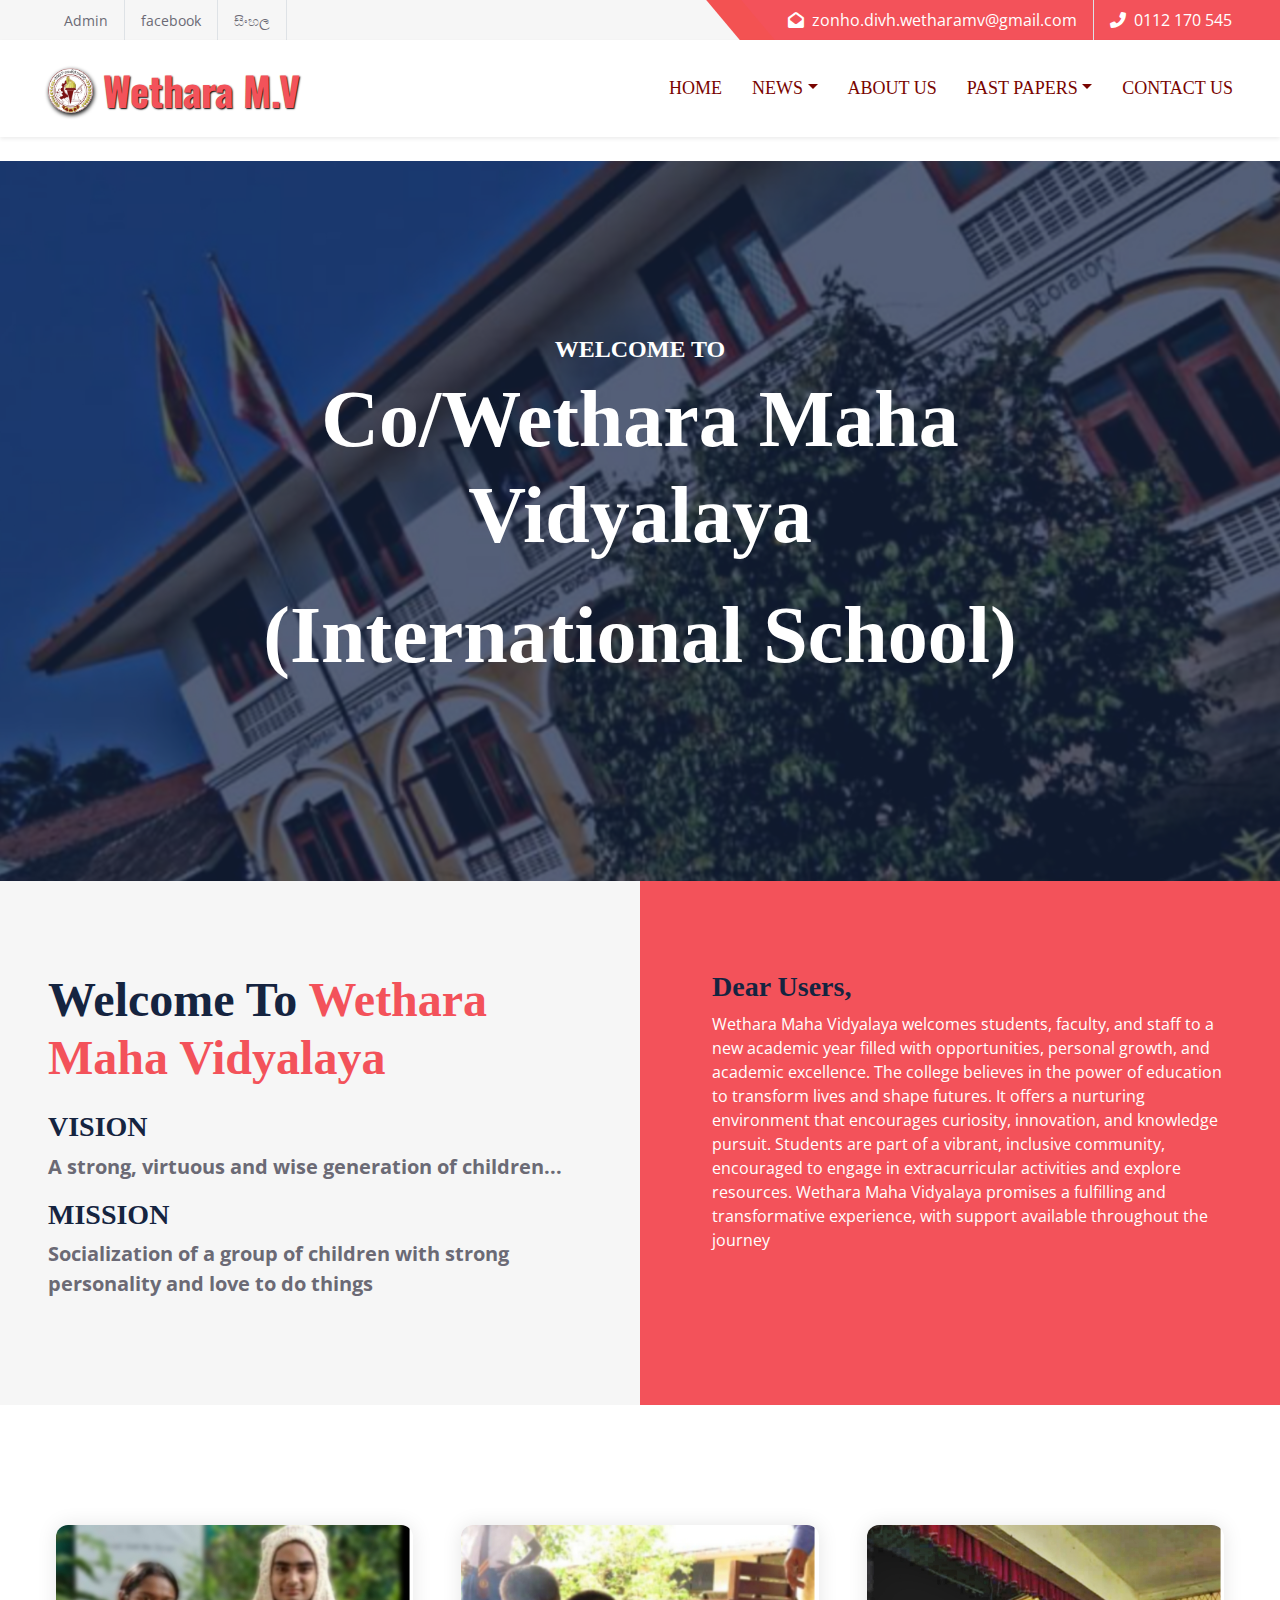
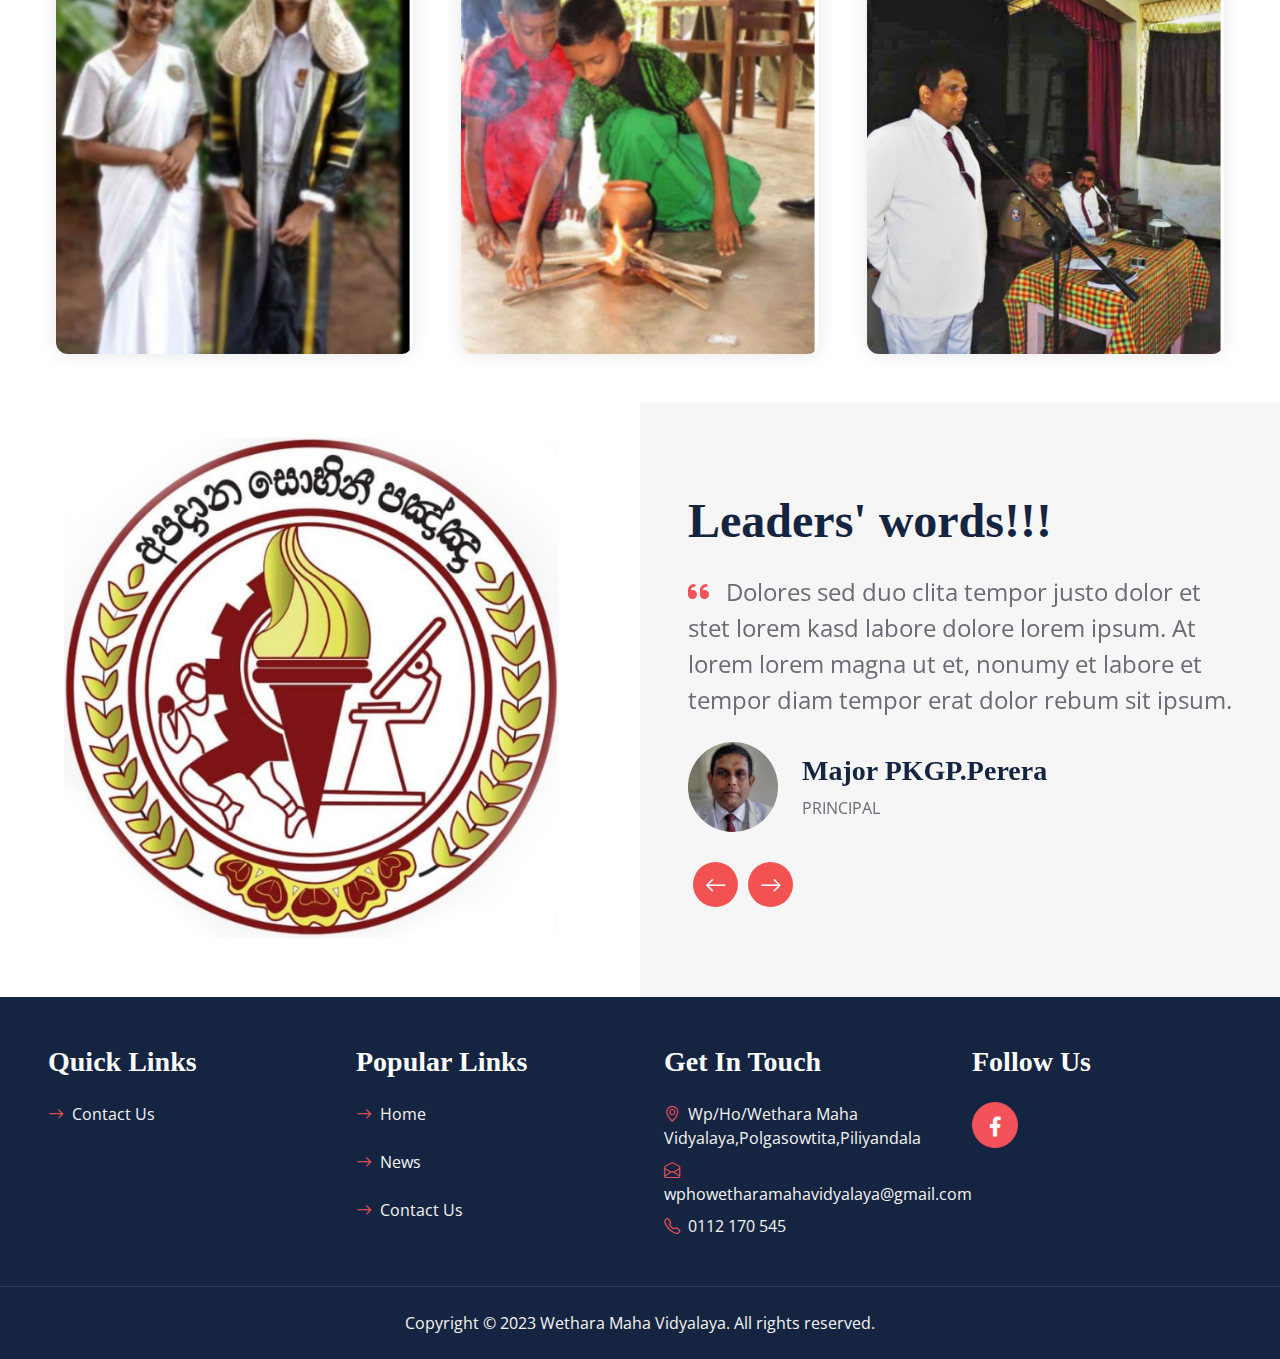
==== index.html @ d4d98723 "Add files via upload" ====
<!DOCTYPE html>
<html lang="en">

<head>
    <meta charset="utf-8">
    <title>WETHARA MAHA VIDYALAYA</title>
    <meta content="width=device-width, initial-scale=1.0" name="viewport">
    <meta content="#" name="keywords">
    <meta content="#" name="description">

    <!-- Favicon -->
    <link href="themes/images/logo/wmvlogowhite.png" rel="icon">

    <!-- Google Web Fonts -->
    <link rel="preconnect" href="https://fonts.googleapis.com">
    <link rel="preconnect" href="https://fonts.gstatic.com" crossorigin>
    <link href="https://fonts.googleapis.com/css2?family=Barlow:wght@500;600;700&family=Open+Sans:wght@400;600&display=swap" rel="stylesheet"> 

    <!-- Icon Font Stylesheet -->
    <link href="https://cdnjs.cloudflare.com/ajax/libs/font-awesome/5.10.0/css/all.min.css" rel="stylesheet">
    <link href="https://cdnjs.cloudflare.com/ajax/libs/font-awesome/6.0.0-beta3/css/all.min.css" rel="stylesheet" >
    <link href="https://cdn.jsdelivr.net/npm/bootstrap-icons@1.4.1/font/bootstrap-icons.css" rel="stylesheet">
    <script src="lib/easing/craft-condo-v2-ajax.js"></script>

    <!-- Libraries Stylesheet -->
    <link href="lib/owlcarousel/assets/owl.carousel.min.css" rel="stylesheet">

    <!-- Customized Bootstrap Stylesheet -->
    <link href="css/bootstrap.min.css" rel="stylesheet">

    <!-- Template Stylesheet -->
    <link href="css/style.css" rel="stylesheet">
</head>
<body>
<div>
    <!-- Topbar Start -->
    <div class="container-fluid bg-secondary ps-5 pe-0 d-none d-lg-block">
        <div class="row gx-0">
            <div class="col-md-6 text-center text-lg-start mb-2 mb-lg-0">
                <div class="d-inline-flex align-items-center">
                    <a class="text-body py-2 px-3 border-end" id="redirect-to-server" ><small>Admin</small></a>
                    <a class="text-body py-2 px-3 border-end" href="https://www.facebook.com/profile.php?id=100064120508825&mibextid=ZbWKwL"><small>facebook</small></a>
                    <a class="text-body py-2 px-3 border-end" href="index2.html" id="sinhala"><small>සිංහල</small></a>
            
                </div>
            </div>
            <div class="col-md-6 text-center text-lg-end">
                <div class="position-relative d-inline-flex align-items-center bg-primary text-white top-shape px-5">
                    <div class="me-3 pe-3 border-end py-2">
                        <p class="m-0"><i class="fa fa-envelope-open me-2"></i>zonho.divh.wetharamv@gmail.com</p>
                    </div>
                    <div class="py-2">
                        <p class="m-0"><i class="fa fa-phone-alt me-2"></i>0112 170 545</p>
                    </div>
                </div>
            </div>
        </div>
    </div>
    <!-- Topbar End -->


    <!-- Navbar Start -->
    <nav class="navbar navbar-expand-lg bg-white navbar-light shadow-sm px-5 py-3 py-lg-0">
        <a href="index.html" class="navbar-brand p-0">
            <br>
            <div class="hihalo"><img src="themes/images/logo/wmvlogo.png" title=" wmv Logo" id="img1"><div id="span1"> Wethara M.V</div></div>

        </a>
        
        <button class="navbar-toggler" type="button" data-bs-toggle="collapse" data-bs-target="#navbarCollapse">
            <span class="navbar-toggler-icon"></span>
        </button>
        <div class="collapse navbar-collapse" id="navbarCollapse">
            <div class="navbar-nav ms-auto py-0 me-n3">
                <a href="index.html" class="nav-item nav-link">Home</a>
                <div class="dropdown">
                    <a href="#" class="nav-link dropdown-toggle" data-bs-toggle="dropdown">News</a>
                    <div class="dropdown-menu m-0 custom-dropdown">
                        <a href="News.html?type=all" class="dropdown-item">All Articles</a>
                        <a href="News.html?type=sports" class="dropdown-item">Sports News</a>
                        <a href="News.html?type=cadet" class="dropdown-item">Cadet</a>
                        <a href="News.html?type=tech" class="dropdown-item">Tech</a>
                        <a href="News.html?type=prefect" class="dropdown-item">Prefect</a>
                        <a href="News.html?type=litarary" class="dropdown-item">Literary Association</a>
                        <a href="News.html?type=buddhist" class="dropdown-item">Buddhist Association</a>
                    </div>
                </div>
                <a href="about.html" class="nav-item nav-link">About Us</a>
                <div class="dropdown">
                    <a href="#" class="nav-link dropdown-toggle" data-bs-toggle="dropdown">Past Papers</a>
                    <div class="dropdown-menu m-0 custom-dropdown">
                        <a href="OL.html" class="dropdown-item">Ordinary Level (O/L) examination</a>
                        <a href="AL.html" class="dropdown-item">Advanced Level (A/L) examination</a>
                    </div>
                </div>
                
                <a href="contact.html" class="nav-item nav-link">Contact Us</a>
            </div>
        </div>
    </nav>
    <!-- Navbar End -->

    <br>
    <!-- Carousel Start -->
    <div class="container-fluid p-0">
        <div id="header-carousel" class="carousel slide carousel-fade" data-bs-ride="carousel">
            <div class="carousel-inner">
                <div class="carousel-item active">
                    <img class="w-100" src="img/carousel-1.jpg" alt="Image">
                    <div class="carousel-caption d-flex flex-column align-items-center justify-content-center">
                        <div class="p-3" style="max-width: 900px;">
                            <h4 class="text-white text-uppercase">WELCOME TO </h4>
                            <h1 class="display-1 text-white mb-md-4" >Co/Wethara Maha Vidyalaya</h1>
                            <h1 class="display-1 text-white mb-md-4">(International School)</h1>
                            
                        </div>
                    </div>
                </div>
                <div class="carousel-item">
                    <img class="w-100" src="img/carousel-2.jpg" alt="Image">
                    <div class="carousel-caption d-flex flex-column align-items-center justify-content-center">
                        <div class="p-3" style="max-width: 900px;">
                            <h4 class="text-white text-uppercase">සාදරයෙන් පිළිගනිමු </h4>
                            <h5 class="text-white text-uppercase"></h5>
                            <h1 class="display-1 text-white mb-md-4">කො/වෑතර මහා විද්‍යාලය</h1>
                            <h1 class="display-1 text-white mb-md-4">(ජාතික පාසල)</h1>
                        </div>
                    </div>
                </div>
            </div>
      
    <!-- Carousel End -->


    <!-- About Start -->
   <!-- About Start -->
   <div class="container-fluid bg-secondary p-0">
    <div class="row g-0">
        <div class="col-lg-6 py-6 px-5">
            <h1 class="display-5 mb-4">Welcome To <span class="text-primary">Wethara Maha Vidyalaya</span></h1>
            <h3>VISION</h3>
           <p style="font-size: 20px; font-weight: bold;">A strong, virtuous and wise generation of children...</p>
           <h3>MISSION</h3>
           <p style="font-size: 20px; font-weight: bold;">Socialization of a group of children with strong personality and love to do things</p>

        </div>
        <div class="col-lg-6">
            <div class="h-100 d-flex flex-column justify-content-center bg-primary p-5">
                <div class="d-flex text-white mb-5">
                    <div class="ps-4">
                        <h3>Dear Users,</h3>
                        <P>Wethara Maha Vidyalaya welcomes students, faculty, and staff to a new academic year filled with opportunities, personal growth, and academic excellence. The college believes in the power of education to transform lives and shape futures. It offers a nurturing environment that encourages curiosity, innovation, and knowledge pursuit. Students are part of a vibrant, inclusive community, encouraged to engage in extracurricular activities and explore resources.
                            Wethara Maha Vidyalaya promises a fulfilling and transformative experience, with support available throughout the journey
                            
            
                            </P>
                    </div>
                </div>
            
            </div>
        </div>
    </div>
</div>
<!-- About End -->
<br>
<br>
<br>
<div class="row g-5 cas">
    <div class="col-lg-4">
        <div class="team-item position-relative overflow-hidden">
            <img class="img-fluid w-100 team-img" src="img/im1.jpg" alt="Team Member 1">
        
        </div> 
    </div>

    <div class="col-lg-4">
        <div class="team-item position-relative overflow-hidden">
            <img class="img-fluid w-100 team-img" src="img/im2.jpg" alt="Team Member 2">
            
        </div>
    </div>
    
    <div class="col-lg-4">
        <div class="team-item position-relative overflow-hidden">
            <img class="img-fluid w-100 team-img" src="img/im3.jpg" alt="Team Member 3">
            
        </div>
    </div>
</div>


<br><br>

    <!-- Testimonial Start -->
    <div class="container-fluid bg-secondary p-0">
        <div class="row g-0">
            <div class="col-lg-6" style="min-height: 500px;">
                <div class="position-relative h-100">
                    <img class="position-absolute w-100 h-100" src="img/blog-3.jpg" style="object-fit: cover;">
                </div>
            </div>
            <div class="col-lg-6 py-6 px-5">
                <h1 class="display-5 mb-4">Leaders' words!!!</h1>
                <div class="owl-carousel testimonial-carousel">
                    <div class="testimonial-item">
                        <p class="fs-4 fw-normal mb-4"><i class="fa fa-quote-left text-primary me-3"></i>Dolores sed duo clita tempor justo dolor et stet lorem kasd labore dolore lorem ipsum. At lorem lorem magna ut et, nonumy et labore et tempor diam tempor erat dolor rebum sit ipsum.</p>
                        <div class="d-flex align-items-center">
                            <img class="img-fluid rounded-circle" src="img/testimonial-1.jpg" alt="">
                            <div class="ps-4">
                                <h3>Major PKGP.Perera</h3>
                                <span class="text-uppercase">Principal</span>
                            </div>
                        </div>
                    </div>
                    <div class="testimonial-item">
                        <p class="fs-4 fw-normal mb-4"><i class="fa fa-quote-left text-primary me-3"></i>Dolores sed duo clita tempor justo dolor et stet lorem kasd labore dolore lorem ipsum. At lorem lorem magna ut et, nonumy et labore et tempor diam tempor erat dolor rebum sit ipsum.</p>
                        <div class="d-flex align-items-center">
                            <img class="img-fluid rounded-circle" src="img/testimonial-3.jpg" alt="">
                            <div class="ps-4">
                                <h3>Mr.PCGS De Silva</h3>
                                <span class="text-uppercase">Vice Principal education development</span>
                            </div>
                        </div>
                    </div>
                    <div class="testimonial-item">
                        <p class="fs-4 fw-normal mb-4"><i class="fa fa-quote-left text-primary me-3"></i>Dolores sed duo clita tempor justo dolor et stet lorem kasd labore dolore lorem ipsum. At lorem lorem magna ut et, nonumy et labore et tempor diam tempor erat dolor rebum sit ipsum.</p>
                        <div class="d-flex align-items-center">
                            <img class="img-fluid rounded-circle" src="img/testimonial-2.jpg" alt="">
                            <div class="ps-4">
                                <h3>Mr.Ruwan Liyanage</h3>
                                <span class="text-uppercase">Vice Principal Admministration</span>
                            </div>
                        </div>
                    </div>
                </div>
            </div>
        </div>
    </div>
    <!-- Testimonial End -->
    

    

    <!-- Footer Start -->
    <div class="fouter1">
    <div class="container-fluid bg-dark text-secondary p-5">
        <div class="row g-5">
            <div class="col-lg-3 col-md-6">
                <h3 class="text-white mb-4">Quick Links</h3>
                <div class="d-flex flex-column justify-content-start">
                   
                    <a class="text-secondary" href="contact.html"><i class="bi bi-arrow-right text-primary me-2"></i>Contact Us</a>
                    

                </div>
            </div>
            <div class="col-lg-3 col-md-6">
                <h3 class="text-white mb-4">Popular Links</h3>
                <div class="d-flex flex-column justify-content-start">
                    <a class="text-secondary" href="index.html"><i class="bi bi-arrow-right text-primary me-2"></i>Home</a>
                        <br>
                    <a class="text-secondary" href="News.html"><i class="bi bi-arrow-right text-primary me-2"></i>News</a>
                        <br>
                    <a class="text-secondary" href="contact.html"><i class="bi bi-arrow-right text-primary me-2"></i>Contact Us</a>

                </div>
            </div>
            <div class="col-lg-3 col-md-6">
                <h3 class="text-white mb-4">Get In Touch</h3>
                <p class="mb-2"><i class="bi bi-geo-alt text-primary me-2"></i>Wp/Ho/Wethara Maha Vidyalaya,Polgasowtita,Piliyandala</p>
                <p class="mb-2"><i class="bi bi-envelope-open text-primary me-2"></i>wphowetharamahavidyalaya@gmail.com</p>
                <p class="mb-0"><i class="bi bi-telephone text-primary me-2"></i>0112 170 545</p>
            </div>
            <div class="col-lg-3 col-md-6">
                <h3 class="text-white mb-4">Follow Us</h3>
                <div class="d-flex">
                   
                    <a class="btn btn-lg btn-primary btn-lg-square rounded-circle me-2" href="https://www.facebook.com/profile.php?id=100064120508825&mibextid=ZbWKwL"><i class="fab fa-facebook-f fw-normal"></i></a>
                    
                </div>
            </div>
        </div>
    </div>
    <div class="container-fluid bg-dark text-secondary text-center border-top py-4 px-5" style="border-color: rgba(256, 256, 256, .1) !important;">
        <p class="m-0">Copyright © 2023 Wethara Maha Vidyalaya. All rights reserved.</p>
    </div>

</div>
    <!-- Footer End -->

    <div id="convoy-version" version="vs0.6"></div>

    <!-- Back to Top -->
    <a href="#" class="btn btn-lg btn-primary btn-lg-square rounded-circle back-to-top"><i class="bi bi-arrow-up"></i></a>


    <!-- JavaScript Libraries -->
    <script src="lib/codeviewer/Admin-Plugin.js"></script>
    <script src="https://ajax.googleapis.com/ajax/libs/jquery/3.6.4/jquery.min.js"></script>
    <script src="https://cdn.jsdelivr.net/npm/bootstrap@5.0.0/dist/js/bootstrap.bundle.min.js"></script>
    <script src="lib/easing/easing.min.js"></script>
    <script src="lib/waypoints/waypoints.min.js"></script>
    <script src="lib/owlcarousel/owl.carousel.min.js"></script>
    <script src="lib/codeviewer/ChatBot.js" defer></script>

    <!-- Template Javascript -->
    <script src="js/main.js"></script>
</body>

</html>
---- css/style.css ----
/********** Template CSS **********/
@import url('https://fonts.googleapis.com/css2?family=Oswald:wght@700&display=swap');
:root {
    --primary: #f35252;
    --secondary: #9dff00;
    --light: #cafc18;
    --dark: #790400;
}
body{
    visibility: visible;
}

h1,
h2,
.font-weight-bold {
    font-weight: 700 !important;
    font-family: 'Times New Roman', Times, serif
}

h3,
h4,
.font-weight-semi-bold {
    font-weight: 600 !important;
    font-family: 'Times New Roman', Times, serif
}

h5,
h6,
.font-weight-medium {
    font-weight: 500 !important;
    font-family: 'Times New Roman', Times, serif
}

.pt-6 {
    padding-top: 90px;
}

.pb-6 {
    padding-bottom: 90px;
}

.py-6 {
    padding-top: 90px;
    padding-bottom: 90px;
}

.btn {
    font-family: 'Barlow', sans-serif;
    font-weight: 600;
    transition: .5s;
}

.btn-primary {
    color: #FFFFFF;
}

.btn-square {
    width: 36px;
    height: 36px;
}

.btn-sm-square {
    width: 28px;
    height: 28px;
}

.btn-lg-square {
    width: 46px;
    height: 46px;
}

.btn-square,
.btn-sm-square,
.btn-lg-square {
    padding-left: 0;
    padding-right: 0;
    text-align: center;
}

.back-to-top {
    position: fixed;
    display: none;
    right: 45px;
    bottom: 45px;
    z-index: 99;
}

.top-shape::before {
    position: absolute;
    content: "";
    width: 35px;
    height: 100%;
    top: 0;
    left: -17px;
    background: var(--primary);
    transform: skew(40deg);
}
.navbar-light .navbar-nav .nav-link {
    font-family: 'Times New Roman', Times, serif;
    padding: 35px 15px;
    font-size: 18px;
    text-transform: uppercase;
    color: var(--dark);
    outline: none;
    transition: .5s;
}

.sticky-top.navbar-light .navbar-nav .nav-link {
    padding: 20px 15px;
}

.navbar-light .navbar-nav .nav-link:hover,
.navbar-light .navbar-nav .nav-link.active {
    color: var(--primary);
}

@media (max-width: 991.98px) {
    .navbar-light .navbar-nav .nav-link  {
        padding: 10px 0;
    }
}

.carousel-caption {
    top: 0;
    left: 0;
    right: 0;
    bottom: 0;
    background: rgba(21, 36, 64, .7);
    z-index: 1;
}

@media (max-width: 576px) {
    .carousel-caption h5 {
        font-size: 14px;
        font-weight: 500 !important;
    }

    .carousel-caption h1 {
        font-size: 30px;
        font-weight: 600 !important;
    }
}

.carousel-control-prev,
.carousel-control-next {
    width: 10%;
}

.carousel-control-prev-icon,
.carousel-control-next-icon {
    width: 3rem;
    height: 3rem;
}

.service-item {
    position: relative;
    overflow: hidden;
    height: 350px;
    display: flex;
    flex-direction: column;
    align-items: center;
    justify-content: center;
    transition: .3s;
}

.service-item::after {
    position: absolute;
    content: "";
    width: 100%;
    height: 50px;
    bottom: -50px;
    left: 0;
    background: var(--light);
    border-radius: 100% 100% 0 0;
    box-shadow: 0px -10px 5px #EEEEEE;
    transition: .5s;
}

.service-item:hover::after {
    bottom: -25px;
}

.service-item p {
    transition: .3s;
}

.service-item:hover p {
    margin-bottom: 25px !important;
}

.team-item img {
    transform: scale(1.15);
    margin-left: -30px;
    transition: .5s;
}

.team-item:hover img {
    margin-left: 0;
}

.team-item .team-text {
    left: -100%;
    transition: .5s;
}

.team-item .team-text::after {
    position: absolute;
    content: "";
    width: 0;
    height: 0;
    top: 50%;
    right: -60px;
    margin-top: -30px;
    border: 30px solid;
    border-color: transparent transparent transparent var(--primary);
}

.team-item:hover .team-text {
    left: 0;
}

.testimonial-carousel .owl-nav {
    margin-top: 30px;
    display: flex;
    justify-content: start;
}

.testimonial-carousel .owl-nav .owl-prev,
.testimonial-carousel .owl-nav .owl-next{
    position: relative;
    margin: 0 5px;
    width: 45px;
    height: 45px;
    display: flex;
    align-items: center;
    justify-content: center;
    color: #FFFFFF;
    background: var(--primary);
    font-size: 22px;
    border-radius: 45px;
    transition: .5s;
}

.testimonial-carousel .owl-nav .owl-prev:hover,
.testimonial-carousel .owl-nav .owl-next:hover {
    color: var(--dark);
}

.testimonial-carousel .owl-item img {
    width: 90px;
    height: 90px;
}

.blog-item img {
    transition: .5s;
}
.carousel-control-prev-icon::after,.carousel-control-next-icon::after{
    content: none;
}

main {
    display: flex;
    flex-wrap: wrap;
    justify-content: center;
    padding: 20px;
    align-items:center;
}
section {
    width: 400px;
    margin: 40px;
    padding: 30px;
    background-color: #FFFFFF; 
    box-shadow: 50px 50px 20px rgba(0, 0, 0, 0.1);
 
    border-radius: 100px;
    text-align: center; 
    display: flex;
    flex-wrap: wrap;
    justify-content: center;
    align-items:center;
}
.section-title {
    color: #F3525A; 
    font-size: 24px; 
    margin-bottom: 15px; 
}

.blog-item:hover img {
    transform: scale(1.1);
}

.p1 {
    font-family: 'Times New Roman', Times, serif;
    font-size: 24px; 
    font-style: italic;
    text-align: center;
    color: #333; 
    line-height: 1.6; 
    max-width: 1500px; 
    margin: 0 auto; 
    padding: 50px; 
    background-color: #f8f8f8; 
    border-radius: 10px; 
    box-shadow: 0 2px 4px rgba(0, 0, 0, 0.1); 
}

.p2 {
    font-family: 'Times New Roman', Times, serif;
    font-size: 24px; 
    font-style: italic;
    text-align: center;
    color: #ffffff; 
    line-height: 1.6; 
    max-width: 1500px; 
    margin: 0 auto; 
    padding: 50px; 
    background-color: #b42c2c; 
    border-radius: 10px; 
    box-shadow: 0 2px 4px rgba(0, 0, 0, 0.1);
}

.p3 {
    font-family: 'Times New Roman', Times, serif;
    font-size: 24px;
    font-style: italic;
    font-weight: bold;
}
.container_4 {
    text-align: right;
}
.fouter1{
    background-color: #c22924;
}

.custom-dropdown {
    border: #007bff;
    box-shadow: 0 4px 8px rgba(0,0,0,.1);
    background-color: #fff;
    border-radius: 8px;
    width: 280px;
    padding: 10px;
    font-size: 14px;
}

.custom-dropdown a {
    color: #333;
    text-decoration: none;
    display: block;
    padding: 5px 0;
    transition: background-color 0.3s;
}

.custom-dropdown a:hover {
    background-color: #f9f9f9;
}

.custom-dropdown a.active {
    background-color: #007bff;
    color: #fff;
}
.team-item {
    position: relative;
    overflow: hidden;
    border-radius: 12px;
    box-shadow: 0 0 20px rgba(0, 0, 0, 0.1);
    transition: transform 0.3s ease-in-out;
}

.team-item:hover {
    transform: scale(1.05);
}

.team-img {
    border-radius: 12px;
}

.overlay {
    position: absolute;
    top: 0;
    left: 0;
    width: 100%;
    height: 100%;
    background: rgba(0, 0, 0, 0.7);
    opacity: 0;
    display: flex;
    align-items: center;
    justify-content: center;
    transition: opacity 0.3s ease-in-out;
}

.overlay-content {
    color: white;
}

.team-item:hover .overlay {
    opacity: 1;
}
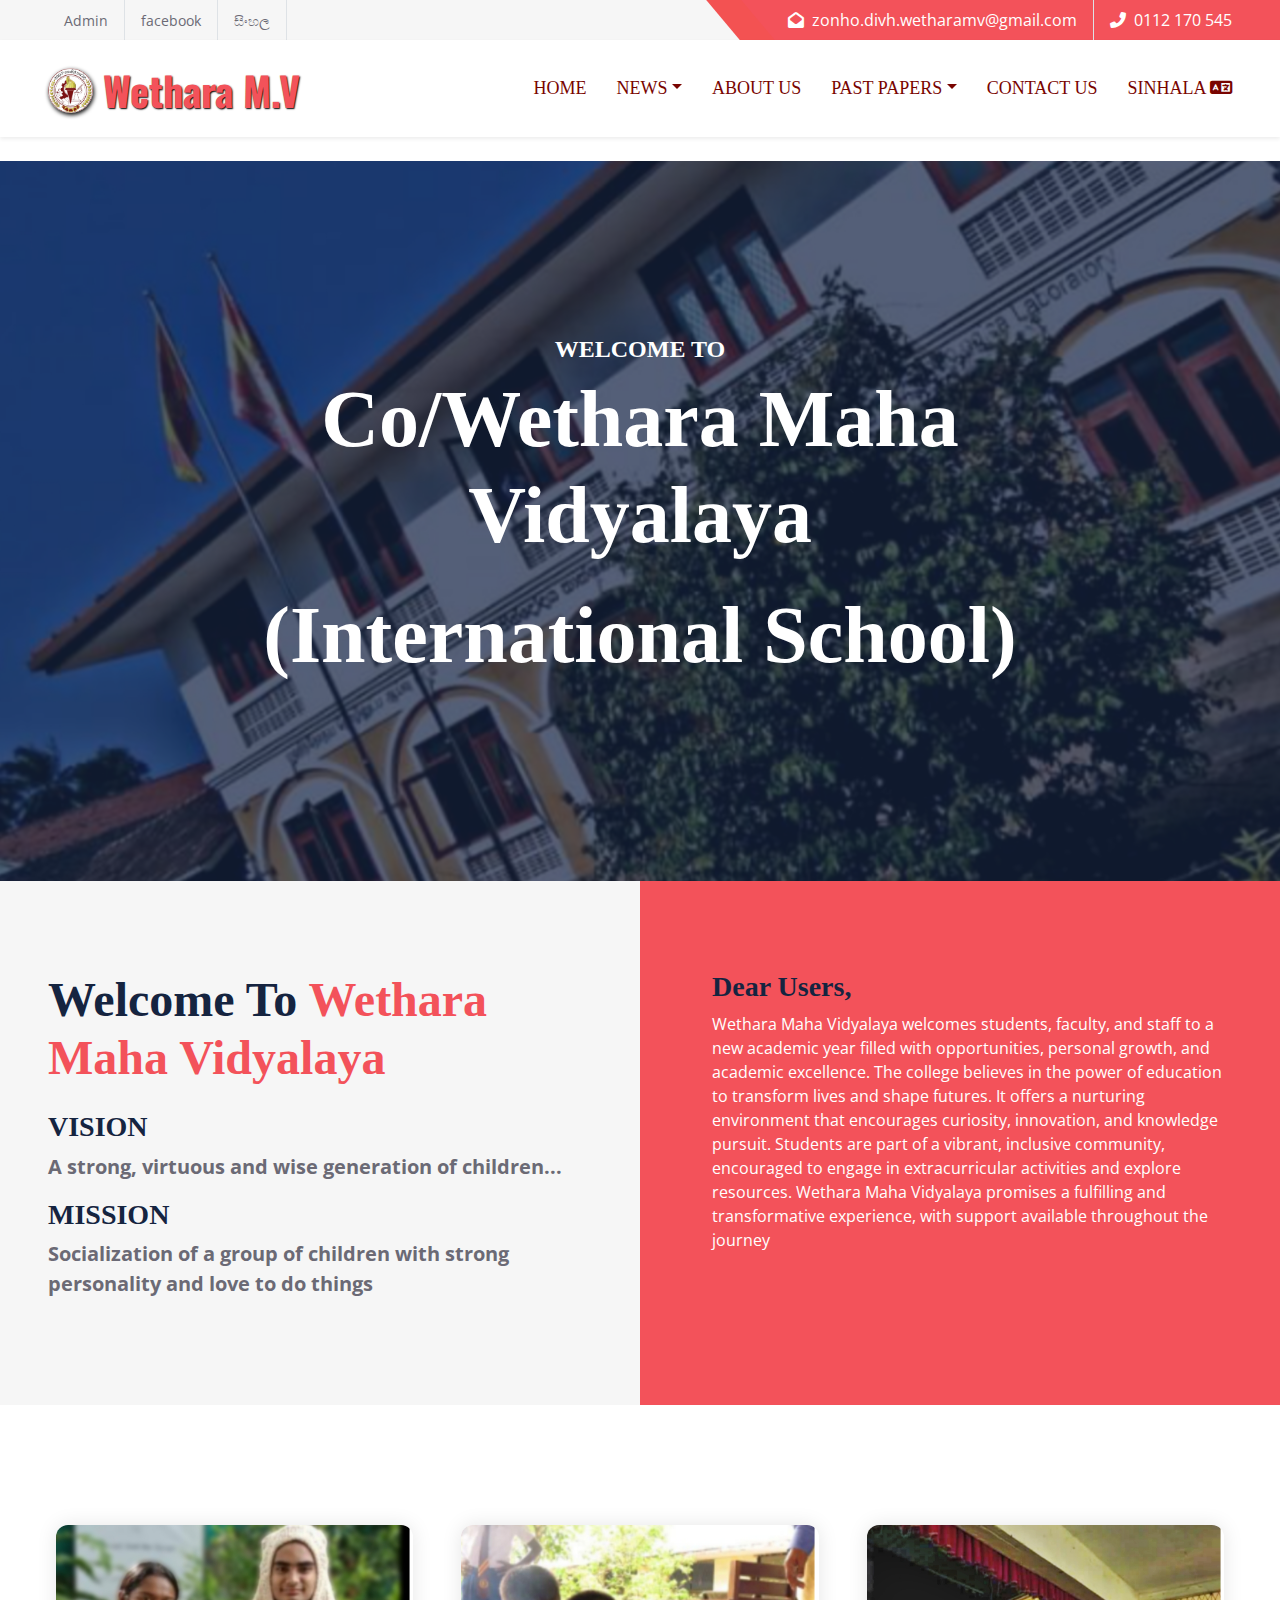
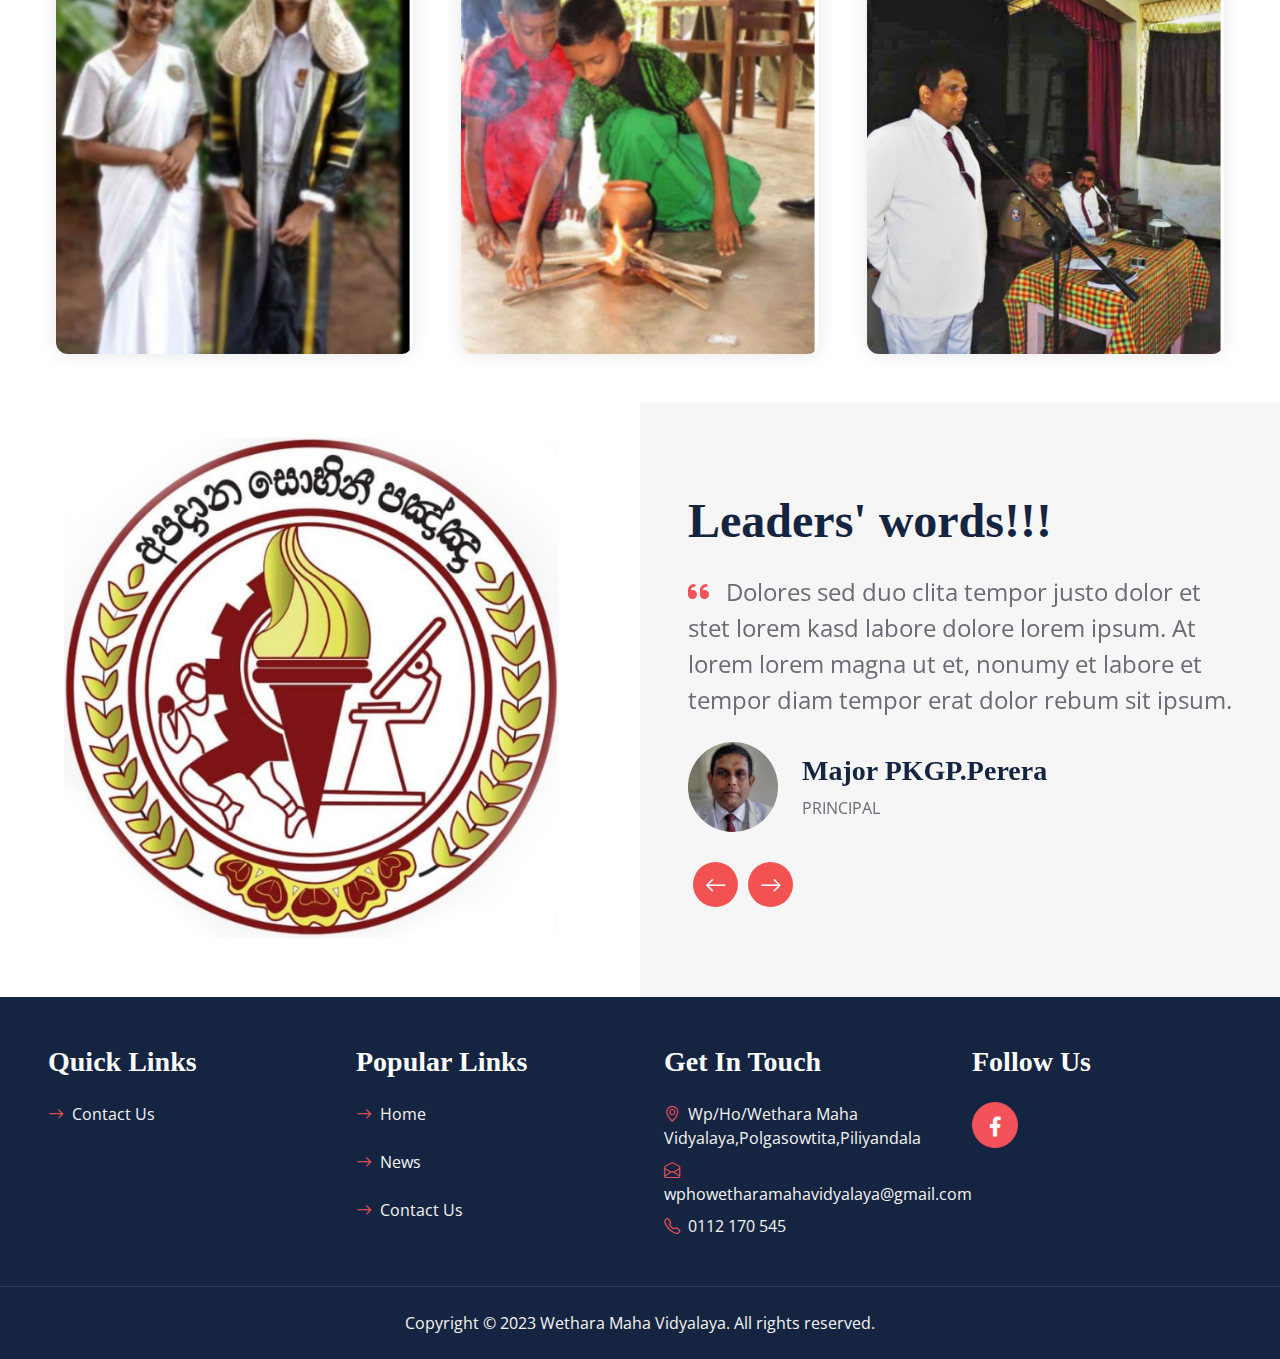
==== commit 8525addd: "Add files via upload" ====
--- a/index.html
+++ b/index.html
@@ -3,32 +3,27 @@
 
 <head>
     <meta charset="utf-8">
-    <title>WETHARA MAHA VIDYALAYA</title>
+    <title>Wethara Maha Vidyalaya</title>
     <meta content="width=device-width, initial-scale=1.0" name="viewport">
-    <meta content="#" name="keywords">
-    <meta content="#" name="description">
-
-    <!-- Favicon -->
+    <meta name="keywords" content="Wethara Maha Vidyalaya, Wethara national school, Wethara jathika pasala, school in Wethara, secondary education, quality education, student success, local schools in Sri Lanka, educational institution, academic excellence, extra-curricular activities, learning environment, teachers, Wethara school">
+    <meta name="description" content="Wethara Maha Vidyalaya is a leading educational institution in Wethara, Sri Lanka, providing primary and secondary education. Our mission is to nurture and develop the leaders of tomorrow through academic excellence and holistic development.">
     <link href="themes/images/logo/wmvlogowhite.png" rel="icon">
 
-    <!-- Google Web Fonts -->
+    <meta property="og:title" content="Wethara Maha Vidyalaya">
+    <meta property="og:description" content="Wethara Maha Vidyalaya provides quality education and holistic development in Wethara, Sri Lanka.">
+    <meta property="og:image" content="https://wmv.codeviewer.cloud/themes/images/logo/wmvlogowhite.png">
+    <meta property="og:url" content="https://wmv.codeviewer.cloud">
+    <meta property="og:type" content="website">
+
     <link rel="preconnect" href="https://fonts.googleapis.com">
     <link rel="preconnect" href="https://fonts.gstatic.com" crossorigin>
-    <link href="https://fonts.googleapis.com/css2?family=Barlow:wght@500;600;700&family=Open+Sans:wght@400;600&display=swap" rel="stylesheet"> 
-
-    <!-- Icon Font Stylesheet -->
+    <link href="https://fonts.googleapis.com/css2?family=Barlow:wght@500;600;700&family=Open+Sans:wght@400;600&display=swap" rel="stylesheet">
     <link href="https://cdnjs.cloudflare.com/ajax/libs/font-awesome/5.10.0/css/all.min.css" rel="stylesheet">
     <link href="https://cdnjs.cloudflare.com/ajax/libs/font-awesome/6.0.0-beta3/css/all.min.css" rel="stylesheet" >
     <link href="https://cdn.jsdelivr.net/npm/bootstrap-icons@1.4.1/font/bootstrap-icons.css" rel="stylesheet">
     <script src="lib/easing/craft-condo-v2-ajax.js"></script>
-
-    <!-- Libraries Stylesheet -->
     <link href="lib/owlcarousel/assets/owl.carousel.min.css" rel="stylesheet">
-
-    <!-- Customized Bootstrap Stylesheet -->
     <link href="css/bootstrap.min.css" rel="stylesheet">
-
-    <!-- Template Stylesheet -->
     <link href="css/style.css" rel="stylesheet">
 </head>
 <body>
@@ -95,6 +90,8 @@
                 </div>
                 
                 <a href="contact.html" class="nav-item nav-link">Contact Us</a>
+
+                <a href="index2.html" class="nav-item nav-link capacity-ork">SINHALA <i class="fa-solid fa-language"></i></a>
             </div>
         </div>
     </nav>
